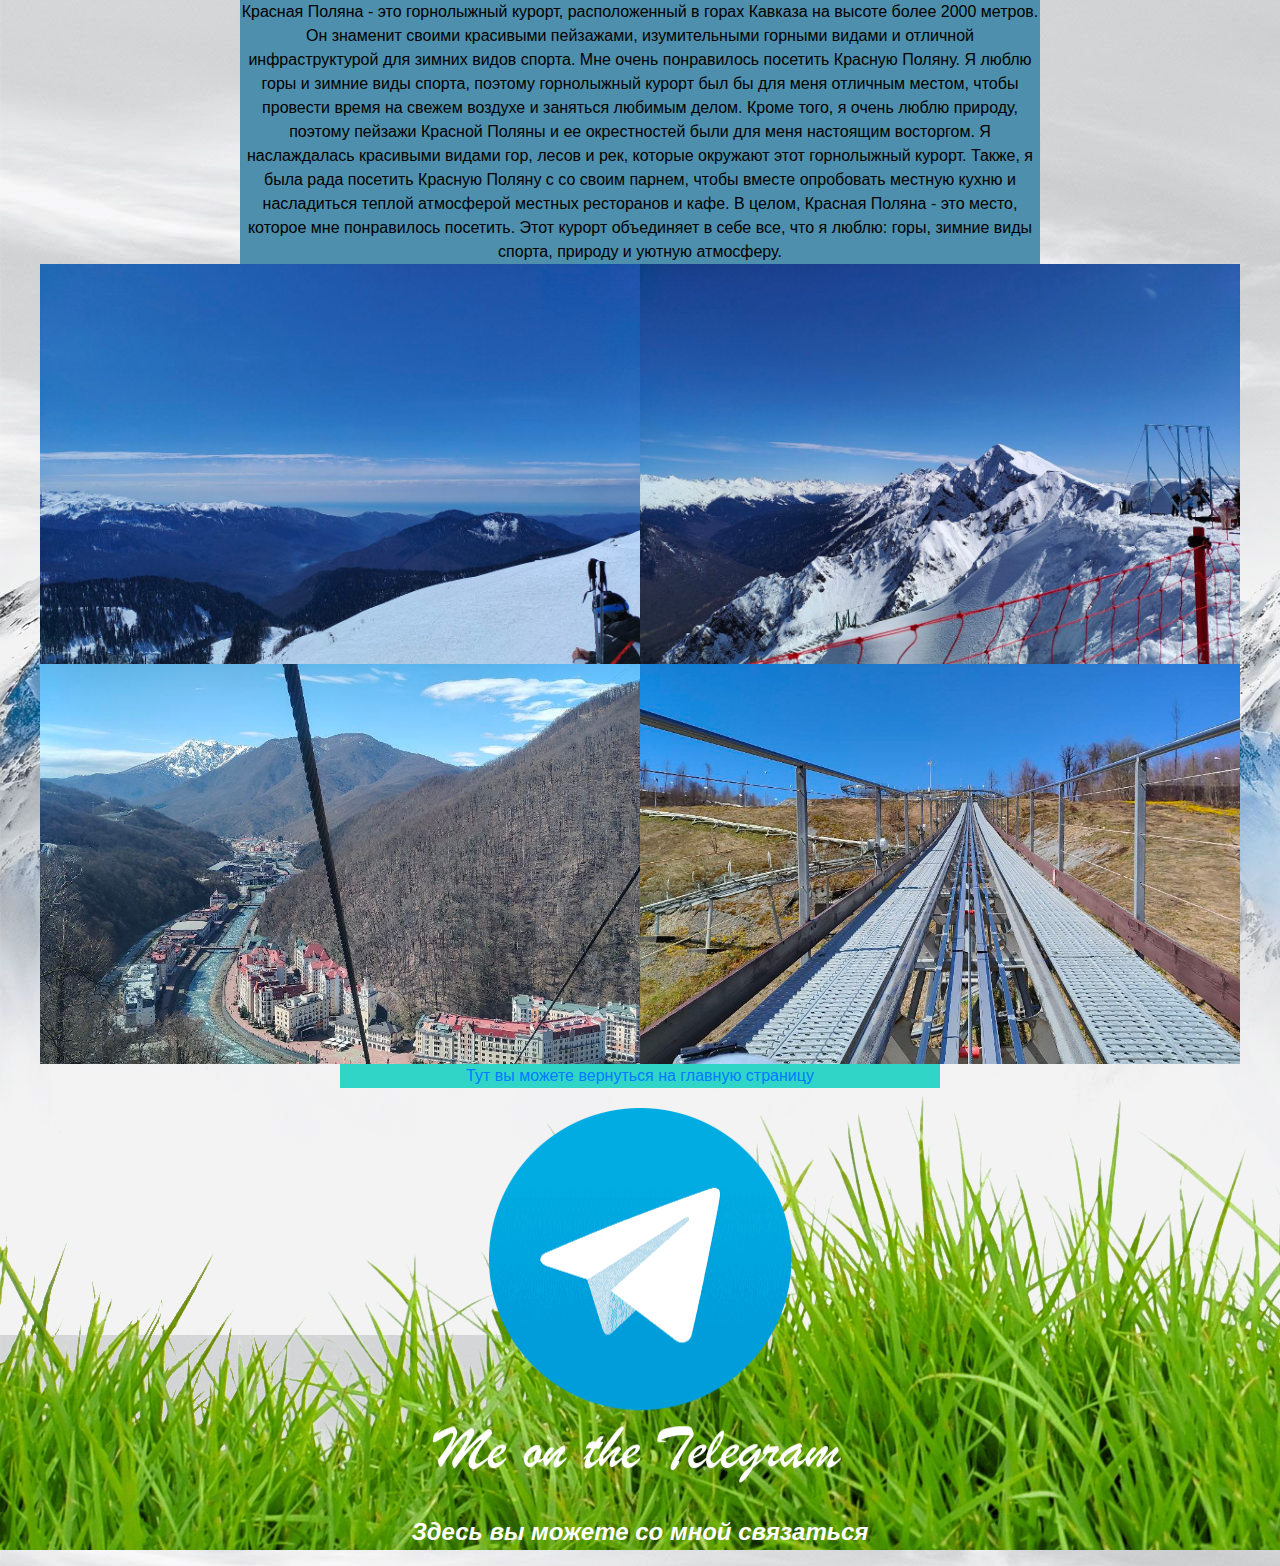
==== second-page.html @ 2ba48f6d "Add files via upload" ====
<!doctype html>
<html lang="ru">

<head>
  <meta charset="utf-8" />
  <title></title>
  <link rel="stylesheet" href="style.css" />
</head>
<body background="second.jpg" width="2835" height="1335">

<div style="background-color: #4d8fac; text-align: center; max-width: 800px; margin: 0 auto;">
	<p> Красная Поляна - это горнолыжный курорт, расположенный в горах Кавказа на высоте более 2000 метров. Он знаменит своими красивыми пейзажами, изумительными горными видами и отличной инфраструктурой для зимних видов спорта.
	Мне очень понравилось посетить Красную Поляну. Я люблю горы и зимние виды спорта, поэтому горнолыжный курорт был бы для меня отличным местом, чтобы провести время на свежем воздухе и заняться любимым делом.
	Кроме того, я очень люблю природу, поэтому пейзажи Красной Поляны и ее окрестностей были для меня настоящим восторгом. Я наслаждалась красивыми видами гор, лесов и рек, которые окружают этот горнолыжный курорт.
	Также, я была рада посетить Красную Поляну с со своим парнем, чтобы вместе опробовать местную кухню и насладиться теплой атмосферой местных ресторанов и кафе.
	В целом, Красная Поляна - это место, которое мне понравилось посетить. Этот курорт объединяет в себе все, что я люблю: горы, зимние виды спорта, природу и уютную атмосферу.
 </p>
</div>


<div class="photo-container">
	<div class="row">
		<div class="column">
			<img src="image1.jpg" alt="Photo 1">
		</div>
		<div class="column">
			<img src="image2.jpg" alt="Photo 2">
		</div>
	</div>

	<div class="row">
		<div class="column">
			<img src="image3.jpg" alt="Photo 3">
		</div>
		<div class="column">
			<img src="image4.jpg" alt="Photo 4">
		</div>
	</div>
</div>


<div style="text-align: center; background-color: #30d5c8; text-align: center; max-width: 600px; margin: 0 auto;">

	<a href="index.html">Тут вы можете вернуться на главную страницу</a>

</div>

</body>

 <footer  class="font1">
 <h5 align="center"><a href="https://t.me/vafelka99"> 
		  <img src="telegram.png" width="522" height="420" alt="Telegram"></a></h5>
            <h2 style="text-align: center; color: rgb(255, 255, 255);"><strong><i>Здесь вы можете со мной связаться</i></strong></h2>

 </footer>
 
 
</html>
---- style.css ----
/* Обнуляем стандартные отступы и поля */
* {
  margin: 0;
  padding: 0;
  box-sizing: border-box;
}

/* Основной стиль для страницы */
body {
  font-family: Arial, sans-serif;
  font-size: 16px;
  line-height: 1.5;
  color: #000000;
}

/* Заголовки */
h1, h2, h3 {
  font-weight: bold;
  margin-bottom: 1rem;
}

h1 {
  font-size: 2rem;
}

h2 {
  font-size: 1.5rem;
}

h3 {
  font-size: 1.25rem;
}

/* Ссылки */
a {
  color: #007bff;
  text-decoration: none;
}

a:hover {
  text-decoration: underline;
}

/* Контейнер */
.container {
  max-width: 1200px;
  margin: 0 auto;
  padding: 0 1rem;
}

/* Сетка */
.row::after {
  content: "";
  clear: both;
  display: table;
}

.col {
  float: left;
  width: 100%;
  padding: 0.5rem;
}

@media (min-width: 768px) {
  .col {
    width: 50%;
  }
}

@media (min-width: 992px) {
  .col {
    width: 33.33%;
  }
}

@media (min-width: 1200px) {
  .col {
    width: 25%;
  }
}

.highlight {
  background-color: rgba(107, 15, 156, 0.5);
  padding: 0.5rem;
  display: inline-block;
  
}
 
 .centered-text {
	 background-color: rgba(64, 224, 208, 0.6);
	 padding: 0,5rem;
	 max-width: 600px;
	 
 }
 
.p {
  margin-bottom: 20px;
}

.a {
	margin-bottom: 40px;
}


.photo-container .row {
  display: flex;
  justify-content: center;
  align-items: center;
}

.photo-container .column  {
  display: flex;
  justify-content: center;
  align-items: center;
}

.photo-container img {
  width: 600px;
  height: 400px;
  object-fit: cover;
  animation-name: slideshow;
  animation-duration: 9s;
  animation-iteration-count: infinite;
}

@keyframes slideshow {
  0% { opacity: 1; }
  33% { opacity: 0; }
  66% { opacity: 0; }
  100% { opacity: 1; }
}

.photo-container .row:nth-child(1) img:nth-child(1) {
  animation-delay: 0s;
}

.photo-container .row:nth-child(1) img:nth-child(2) {
  animation-delay: 2s;
}

.photo-container .row:nth-child(2) img:nth-child(1) {
  animation-delay: 1s;
}

.photo-container .row:nth-child(2) img:nth-child(2) {
  animation-delay: 3s;
}

.font1 {
background-image: url('grass.png');


  }
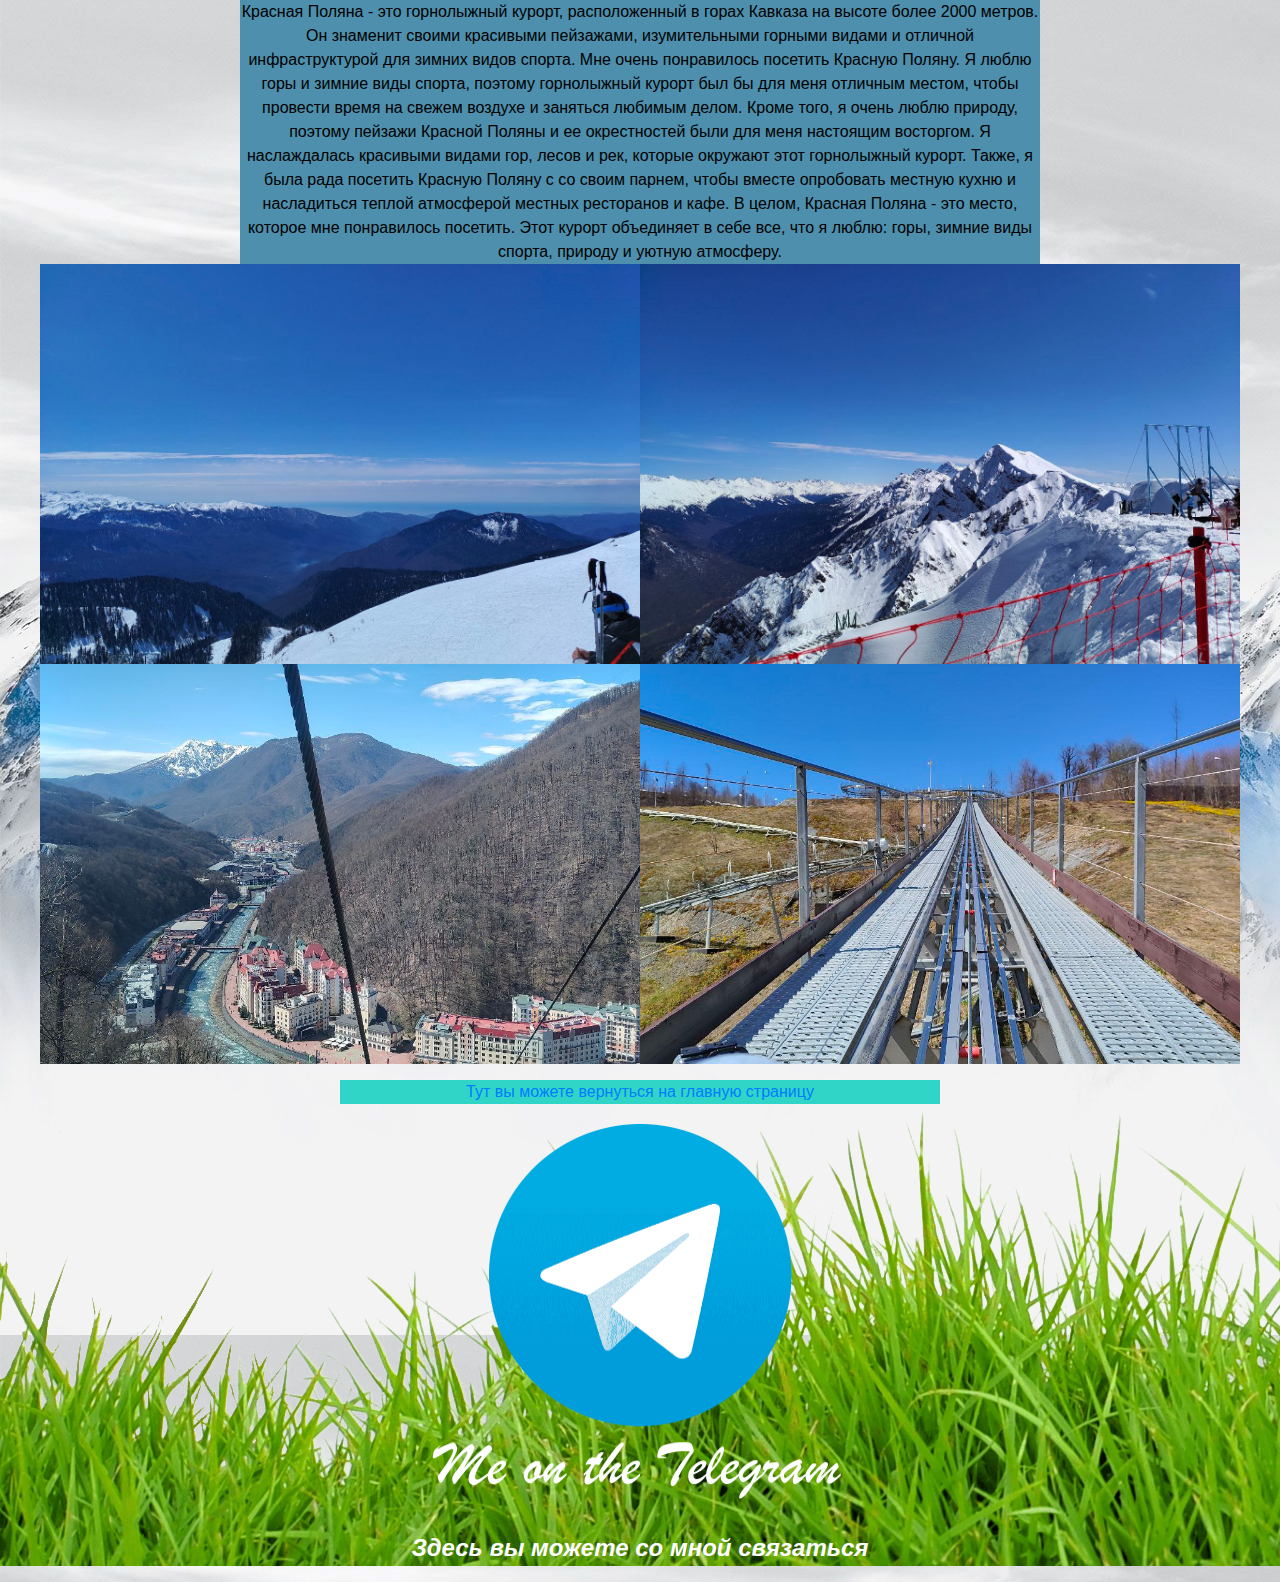
==== commit 0e4572c2: "Update second-page.html" ====
--- a/second-page.html
+++ b/second-page.html
@@ -42,7 +42,9 @@
 
 <div style="text-align: center; background-color: #30d5c8; text-align: center; max-width: 600px; margin: 0 auto;">
 
-	<a href="index.html">Тут вы можете вернуться на главную страницу</a>
+	<h1></h1>
+	
+<a href="index.html">Тут вы можете вернуться на главную страницу</a>
 
 </div>
 
@@ -56,4 +58,4 @@
  </footer>
  
  
-</html>+</html>
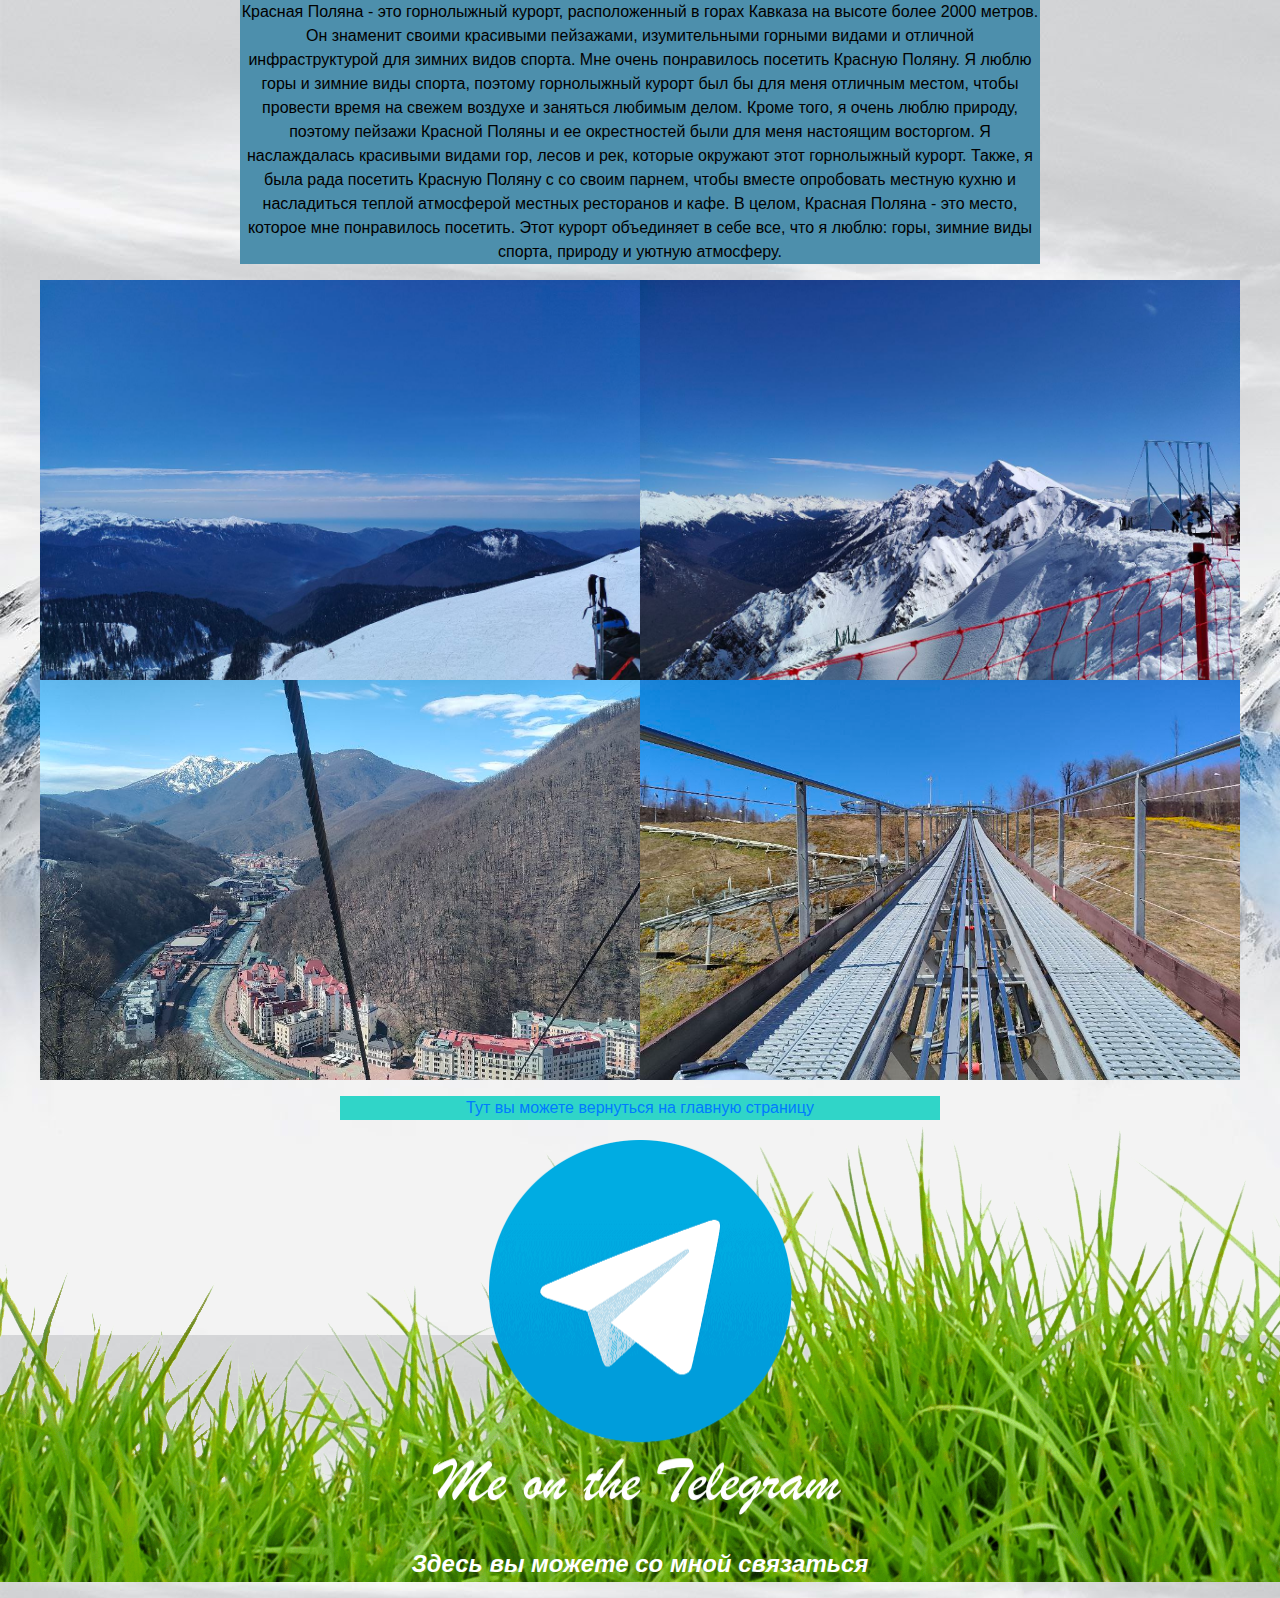
==== commit 2971458d: "Update second-page.html" ====
--- a/second-page.html
+++ b/second-page.html
@@ -18,6 +18,7 @@
  </p>
 </div>
 
+	<h1></h1>
 
 <div class="photo-container">
 	<div class="row">
